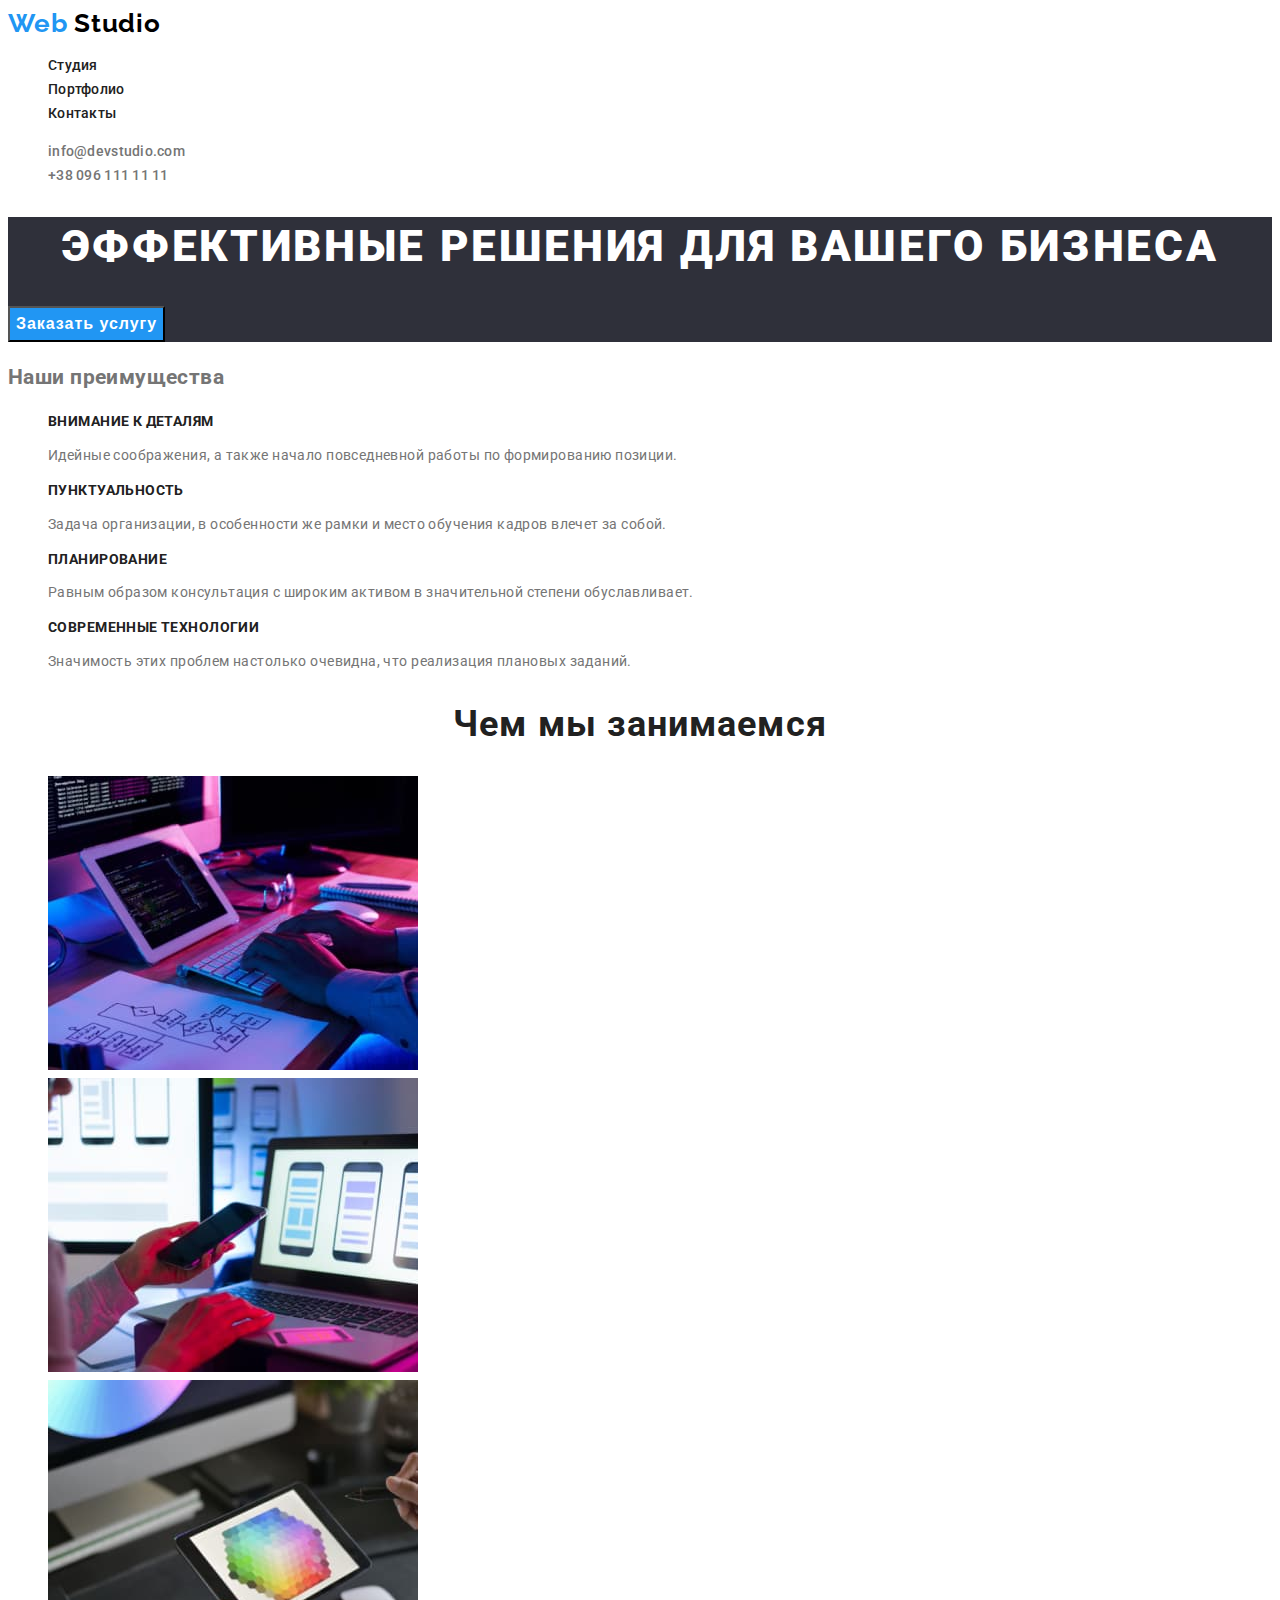
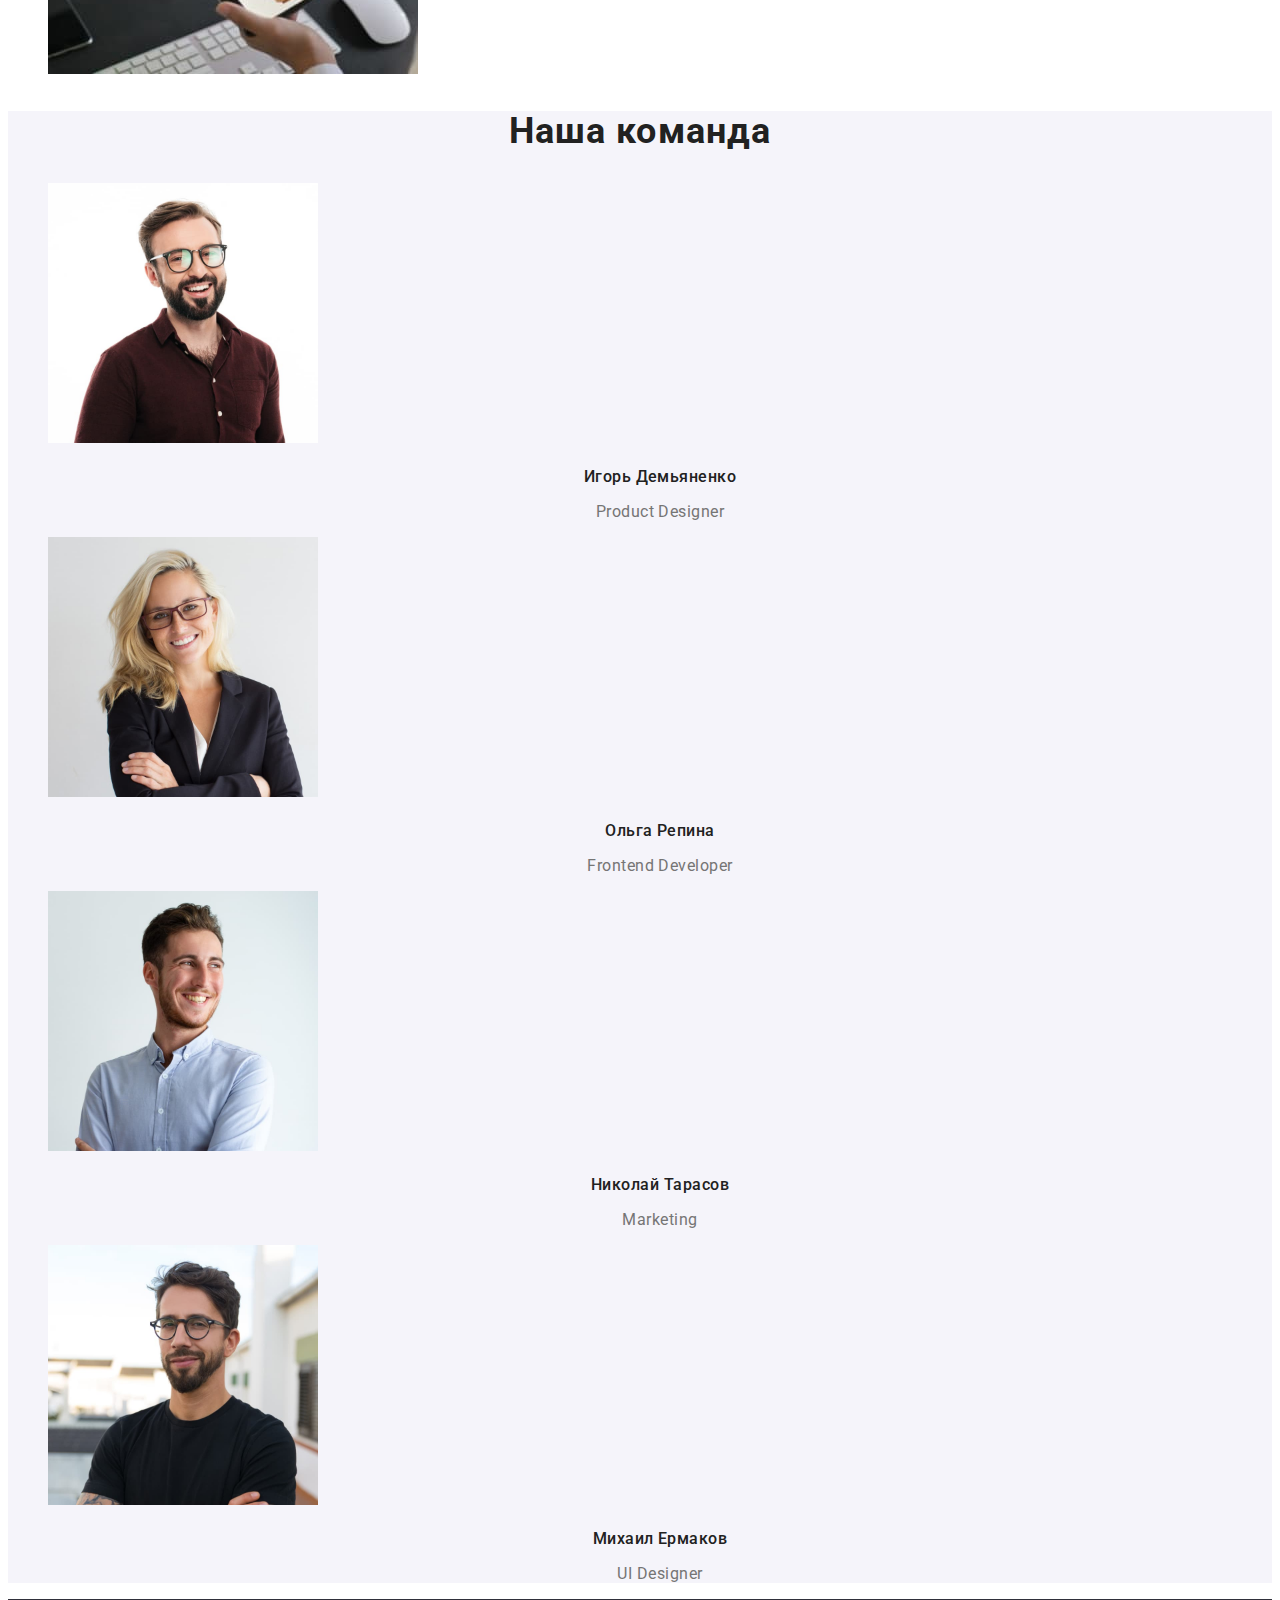
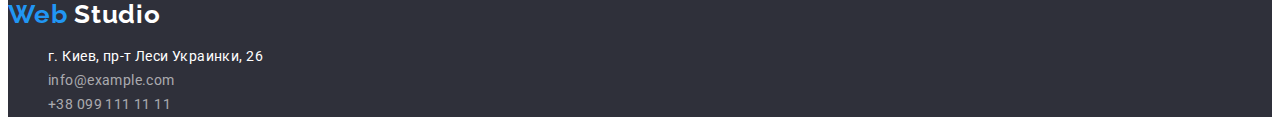
==== index.html @ 35b0f8e5 "Initial commit" ====
<!DOCTYPE html>
<html lang="ru">
	<head>
		<meta charset="UTF-8" />
		<meta http-equiv="X-UA-Compatible" content="IE=edge" />
		<meta name="viewport" content="width=device-width, initial-scale=1.0" />
		<title>Студия</title>
		<link rel="preconnect" href="https://fonts.googleapis.com" />
		<link rel="preconnect" href="https://fonts.gstatic.com" crossorigin />
		<link
			href="https://fonts.googleapis.com/css2?family=Raleway:wght@700&family=Roboto:wght@400;500;700;900&display=swap"
			rel="stylesheet"
		/>
		<link rel="stylesheet" href="./css/styles.css" />
	</head>
	<body>
		<!-- Хэдэр -->
		<header class="header-section">
			<a class="logo-header" lang="en" href="./">
				<span class="web-in-logo">Web</span>
				Studio
			</a>
			<nav>
				<ul class="main-nav">
					<li><a class="main-nav-link" href="./index.html">Студия</a></li>
					<li><a class="main-nav-link" href="./portfolio.html">Портфолио</a></li>
					<li><a class="main-nav-link" href="./contacts.html">Контакты</a></li>
				</ul>
			</nav>
			<ul class="contacts-header">
				<li><a href="mailto:info@devstudio.com" class="contacts-header-link">info@devstudio.com</a></li>
				<li><a href="tel:+380961111111" class="contacts-header-link">+38 096 111 11 11</a></li>
			</ul>
		</header>
		<main>
			<!-- Герой -->
			<section class="hero">
				<h1 class="hero-title">Эффективные решения для вашего бизнеса</h1>
				<button class="main-button" type="button">Заказать услугу</button>
			</section>
			<!-- Преимущества -->
			<section class="benefits">
				<h2 class="benefits-invisible">Наши преимущества</h2>
				<ul class="benefits-list">
					<li>
						<h3 class="benefits-title">Внимание к деталям</h3>
						<p class="benefits-text">
							Идейные соображения, а также начало повседневной работы по формированию позиции.
						</p>
					</li>
					<li>
						<h3 class="benefits-title">Пунктуальность</h3>
						<p class="benefits-text">
							Задача организации, в особенности же рамки и место обучения кадров влечет за собой.
						</p>
					</li>
					<li>
						<h3 class="benefits-title">Планирование</h3>
						<p class="benefits-text">
							Равным образом консультация с широким активом в значительной степени обуславливает.
						</p>
					</li>
					<li>
						<h3 class="benefits-title">Современные технологии</h3>
						<p class="benefits-text">Значимость этих проблем настолько очевидна, что реализация плановых заданий.</p>
					</li>
				</ul>
			</section>
			<!-- Чем мы занимаемся -->
			<section class="what-are-we-doing">
				<h2 class="what-are-we-doing-title">Чем мы занимаемся</h2>
				<ul class="what-are-we-doing-list">
					<li class="what-are-we-doing-item">
						<img src="./images/what-are-we-doing/what-are-we-doing-1.jpg" alt="Коддинг" width="370" height="294" />
					</li>
					<li class="what-are-we-doing-item">
						<img
							src="./images/what-are-we-doing/what-are-we-doing-2.jpg"
							alt="Мобильная версия"
							width="370"
							height="294"
						/>
					</li>
					<li class="what-are-we-doing-item">
						<img
							src="./images/what-are-we-doing/what-are-we-doing-3.jpg"
							alt="Разработка дизайна"
							width="370"
							height="294"
						/>
					</li>
				</ul>
			</section>
			<!-- Наша команда -->
			<section class="our-team">
				<h2 class="our-team-title">Наша команда</h2>
				<ul class="our-team-list">
					<li class="our-team-item">
						<img src="./images/our-team/our-team-Igor.jpg" alt="Игорь Демьяненко" width="270" height="260" />
						<h3 class="our-team-name">Игорь Демьяненко</h3>
						<p class="our-team-work-position">Product Designer</p>
					</li>
					<li class="our-team-item">
						<img src="./images/our-team/our-team-Olga.jpg" alt="Ольга Репина" width="270" height="260" />
						<h3 class="our-team-name">Ольга Репина</h3>
						<p class="our-team-work-position">Frontend Developer</p>
					</li>
					<li class="our-team-item">
						<img src="./images/our-team/our-team-Nikolai.jpg" alt="Николай Тарасов" width="270" height="260" />
						<h3 class="our-team-name">Николай Тарасов</h3>
						<p class="our-team-work-position">Marketing</p>
					</li>
					<li class="our-team-item">
						<img src="./images/our-team/our-team-Mikhail.jpg" alt="Михаил Ермаков" width="270" height="260" />
						<h3 class="our-team-name">Михаил Ермаков</h3>
						<p class="our-team-work-position">UI Designer</p>
					</li>
				</ul>
			</section>
		</main>
		<!-- Футер -->
		<footer class="footer-section">
			<a class="logo-footer" lang="en" href="./">
				<span class="web-in-logo">Web</span>
				Studio
			</a>
			<address>
				<ul class="address-list">
					<li>
						<a class="address-footer" href="https://tinyurl.com/2mnkw5w6" target="_blank" rel="noopener noreferrer">
							г. Киев, пр-т Леси Украинки, 26
						</a>
					</li>
					<li><a class="contacts-footer" href="mailto:info@example.com">info@example.com</a></li>
					<li><a class="contacts-footer" href="tel:+380991111111">+38 099 111 11 11</a></li>
				</ul>
			</address>
		</footer>
	</body>
</html>
---- css/styles.css ----
:root {
	--accent-color: #2196f3;
	--primary-black: #212121;
	--primary-grey: #757575;
	--white: #ffffff;
	--background-black: #2f303a;
	--background-grey: #f5f4fa;
}
body {
	font-family: roboto, sans-serif;
	color: var(--primary-grey);
	font-size: 14px;
	line-height: 1.71;
	letter-spacing: 0.03em;
}
.header-section {
	background-color: var(--white);
}
.logo-header {
	font-family: raleway, sans-serif;
	font-weight: 700;
	font-size: 26px;
	line-height: 1.2;
	letter-spacing: 0.03em;
	color: #000000;
	text-decoration: none;
}
.web-in-logo {
	color: var(--accent-color);
}
.main-nav,
.contacts-header,
.benefits-list,
.what-are-we-doing-list,
.our-team-list,
.address-list,
.sorting-list,
.portfolio-list {
	list-style-type: none;
}
.contacts-header-link,
.main-nav-link {
	font-weight: 500;
	line-height: 1.2;
	letter-spacing: 0.02em;
	text-decoration: none;
}
.contacts-header-link {
	color: var(--primary-grey);
}
.main-nav-link {
	color: var(--primary-black);
}
.main-nav-link:hover,
.main-nav-link:focus,
.contacts-header-link:hover,
.contacts-header-link:focus {
	color: var(--accent-color);
}
.hero {
	background-color: var(--background-black);
}
.hero-title {
	font-weight: 900;
	font-size: 44px;
	line-height: 1.36;
	text-transform: uppercase;
	text-align: center;
	letter-spacing: 0.06em;
	color: var(--white);
}
.main-button {
	font-weight: 700;
	font-size: 16px;
	line-height: 1.88;
	display: flex;
	align-items: center;
	text-align: center;
	letter-spacing: 0.06em;
	color: var(--white);

	cursor: pointer;

	background-color: var(--accent-color);
}
.benefits,
.what-are-we-doing {
	background-color: var(--white);
}
.benefits-title {
	font-size: 14px;
	line-height: 1.2;
	text-transform: uppercase;
	color: var(--primary-black);
}
.what-are-we-doing-title,
.our-team-title {
	font-size: 36px;
	line-height: 1.16;
	text-align: center;
	letter-spacing: 0.03em;
	color: var(--primary-black);
}
.our-team {
	background-color: var(--background-grey);
}
.our-team-name {
	font-weight: 500;
	color: var(--primary-black);
}
.our-team-work-position {
	color: var(--primary-grey);
}
.our-team-work-position,
.our-team-name {
	font-size: 16px;
	line-height: 1.19;
	text-align: center;
	letter-spacing: 0.03em;
}
.footer-section {
	background-color: var(--background-black);
}
.logo-footer {
	font-family: raleway, sans-serif;
	font-weight: 700;
	font-size: 26px;
	line-height: 1.19;
	letter-spacing: 0.03em;
	color: var(--white);
	text-decoration: none;
}
.address-footer {
	text-decoration: none;
	color: var(--white);
	font-style: normal;
}
.contacts-footer {
	text-decoration: none;
	color: rgba(255, 255, 255, 0.6);
	font-style: normal;
}
.address-footer:hover,
.address-footer:focus,
.contacts-footer:hover,
.contacts-footer:focus {
	color: var(--accent-color);
}
.sort-button {
	font-weight: 500;
	font-size: 16px;
	line-height: 1.62;
	text-align: center;
	letter-spacing: 0.03em;
	color: var(--primary-black);

	background-color: var(--background-grey);

	cursor: pointer;
}
.sort-button:hover,
.sort-button:focus {
	color: var(--white);
	background-color: var(--accent-color);
}
.project-name {
	font-size: 18px;
	line-height: 2;
	letter-spacing: 0.06em;
	color: var(--primary-black);
}
.sort-item {
	font-size: 16px;
	line-height: 1.88;
	letter-spacing: 0.03em;
	color: var(--primary-grey);
}
.projects-item {
	text-decoration: none;
}
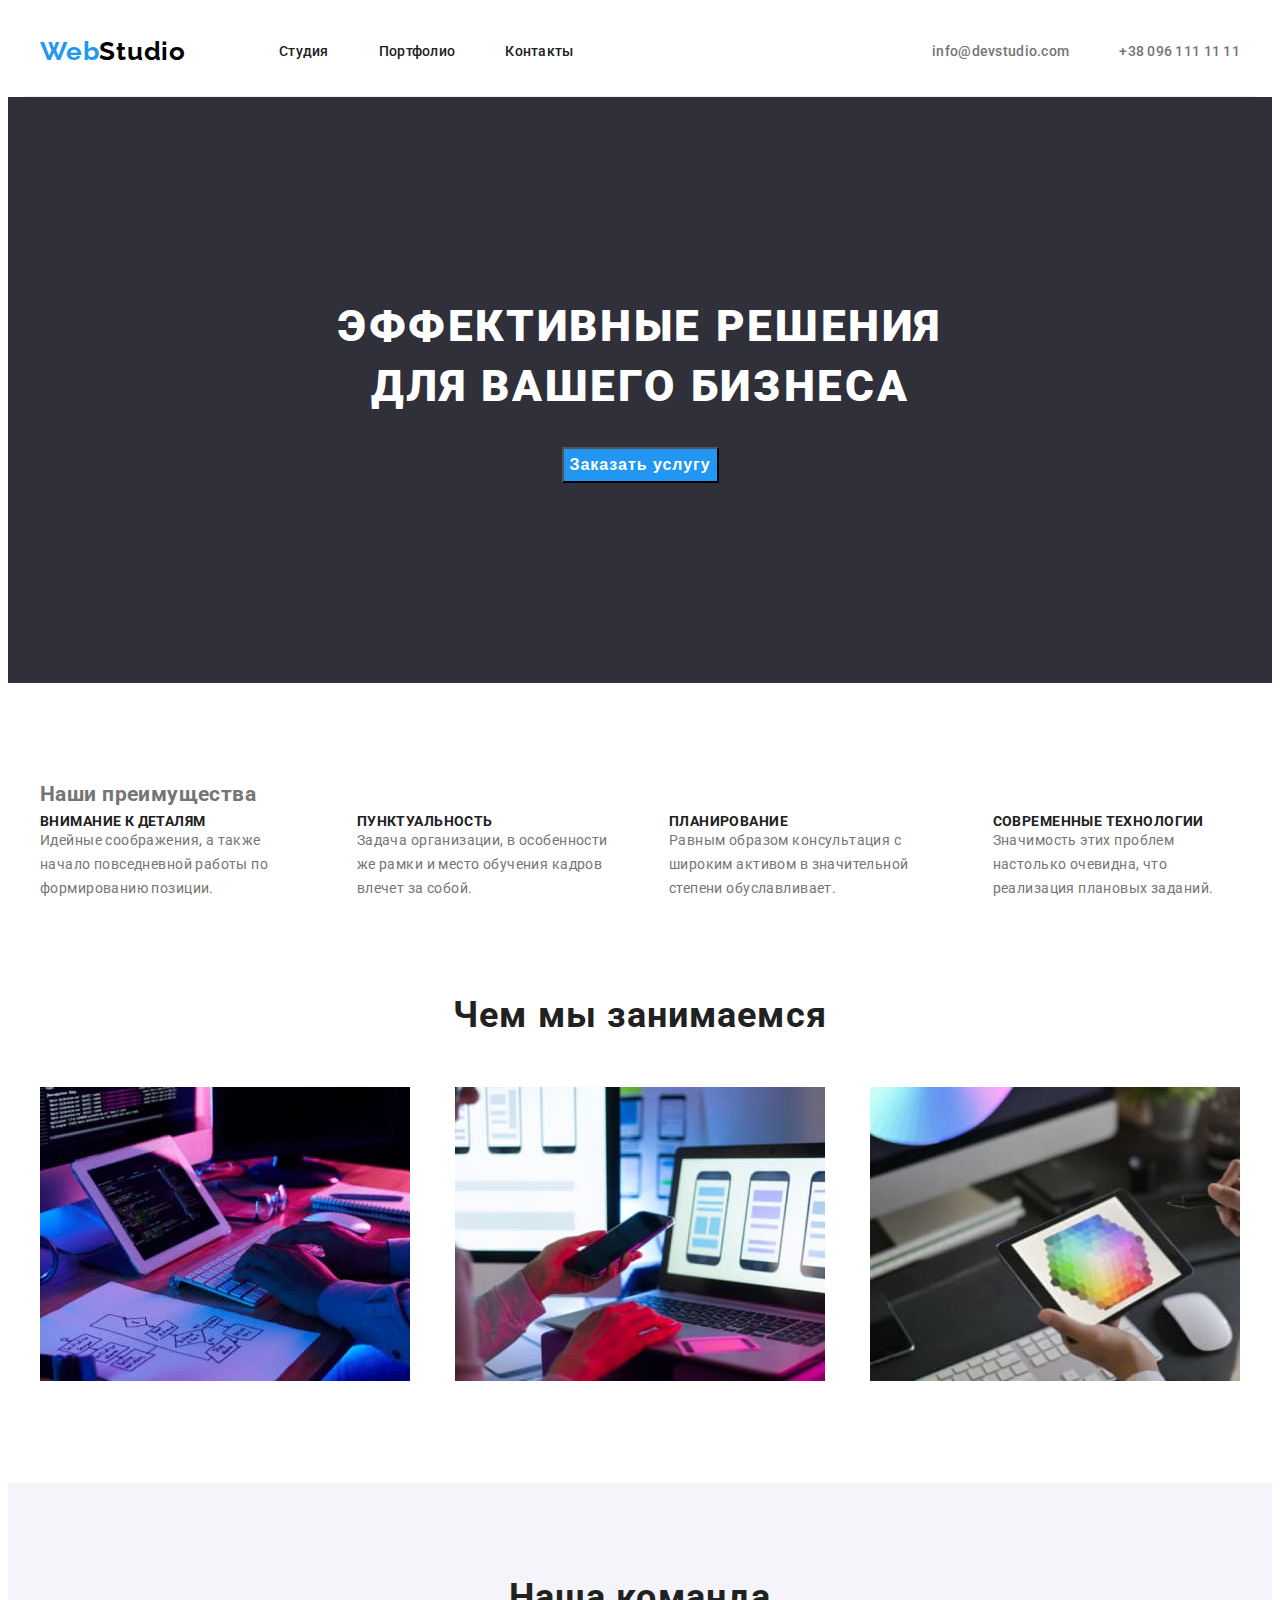
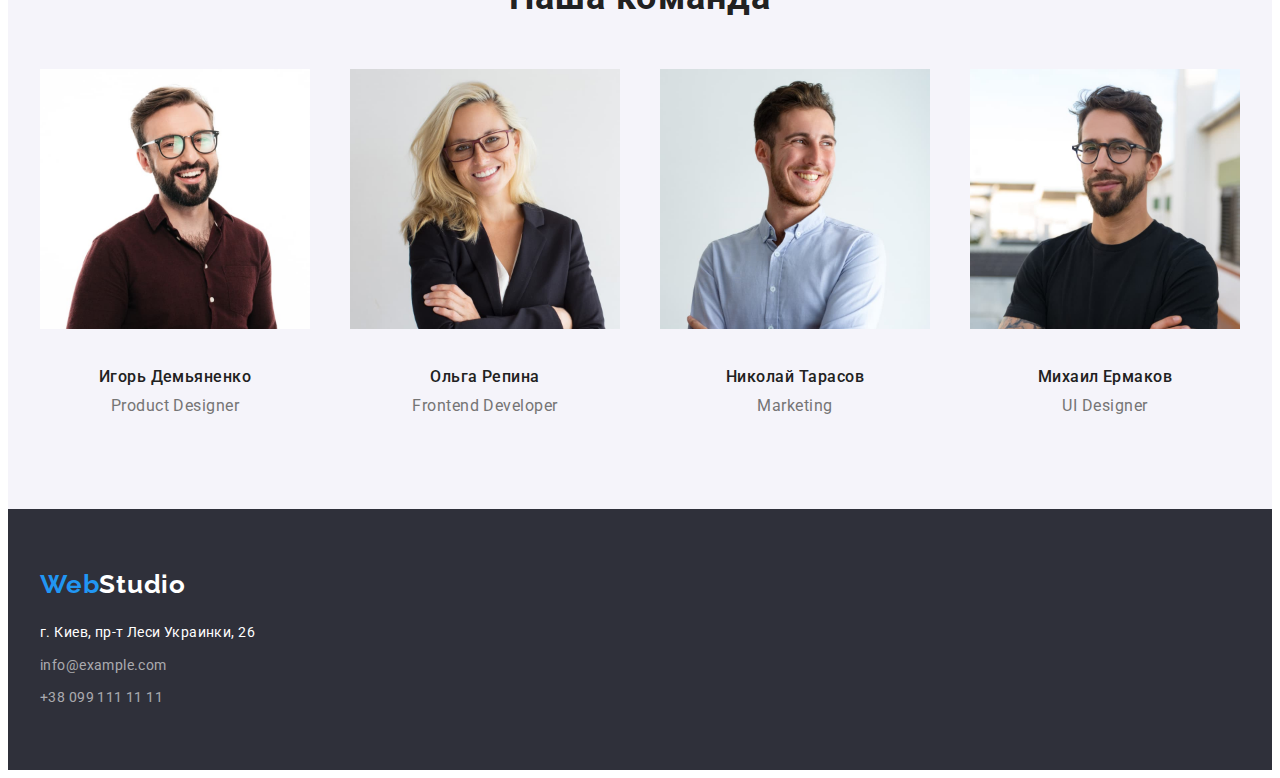
==== commit c97954c7: "Добавил и оформил флексы + нормализацию добавил" ====
--- a/index.html
+++ b/index.html
@@ -11,64 +11,73 @@
 			href="https://fonts.googleapis.com/css2?family=Raleway:wght@700&family=Roboto:wght@400;500;700;900&display=swap"
 			rel="stylesheet"
 		/>
+		<link
+			rel="stylesheet"
+			href="https://cdnjs.cloudflare.com/ajax/libs/modern-normalize/1.1.0/modern-normalize.min.css"
+			integrity="sha512-wpPYUAdjBVSE4KJnH1VR1HeZfpl1ub8YT/NKx4PuQ5NmX2tKuGu6U/JRp5y+Y8XG2tV+wKQpNHVUX03MfMFn9Q=="
+			crossorigin="anonymous"
+			referrerpolicy="no-referrer"
+		/>
 		<link rel="stylesheet" href="./css/styles.css" />
 	</head>
 	<body>
 		<!-- Хэдэр -->
-		<header class="header-section">
+		<header class="header-section container">
 			<a class="logo-header" lang="en" href="./">
-				<span class="web-in-logo">Web</span>
-				Studio
+				<span class="web-in-logo">Web</span>Studio
 			</a>
 			<nav>
 				<ul class="main-nav">
-					<li><a class="main-nav-link" href="./index.html">Студия</a></li>
-					<li><a class="main-nav-link" href="./portfolio.html">Портфолио</a></li>
-					<li><a class="main-nav-link" href="./contacts.html">Контакты</a></li>
+					<li class="main-nav-item"><a class="main-nav-link" href="./index.html">Студия</a></li>
+					<li class="main-nav-item"><a class="main-nav-link" href="./portfolio.html">Портфолио</a></li>
+					<li class="main-nav-item"><a class="main-nav-link" href="./contacts.html">Контакты</a></li>
 				</ul>
 			</nav>
 			<ul class="contacts-header">
-				<li><a href="mailto:info@devstudio.com" class="contacts-header-link">info@devstudio.com</a></li>
-				<li><a href="tel:+380961111111" class="contacts-header-link">+38 096 111 11 11</a></li>
+				<li class="contacts-header-item"><a href="mailto:info@devstudio.com" class="contacts-header-link">info@devstudio.com</a></li>
+				<li class="contacts-header-item"><a href="tel:+380961111111" class="contacts-header-link">+38 096 111 11 11</a></li>
 			</ul>
 		</header>
 		<main>
 			<!-- Герой -->
-			<section class="hero">
-				<h1 class="hero-title">Эффективные решения для вашего бизнеса</h1>
-				<button class="main-button" type="button">Заказать услугу</button>
+			<section class="hero section">
+				<div class="container">
+					<h1 class="hero-title">Эффективные решения </br> для вашего бизнеса</h1>
+					<button class="main-button centered" type="button">Заказать услугу</button>
+				</div>
 			</section>
 			<!-- Преимущества -->
-			<section class="benefits">
-				<h2 class="benefits-invisible">Наши преимущества</h2>
+			<section class="benefits section">
+				<div class="container"><h2 class="benefits-invisible">Наши преимущества</h2>
 				<ul class="benefits-list">
-					<li>
+					<li class="benefits-list-item">
 						<h3 class="benefits-title">Внимание к деталям</h3>
 						<p class="benefits-text">
 							Идейные соображения, а также начало повседневной работы по формированию позиции.
 						</p>
 					</li>
-					<li>
+					<li class="benefits-list-item">
 						<h3 class="benefits-title">Пунктуальность</h3>
 						<p class="benefits-text">
 							Задача организации, в особенности же рамки и место обучения кадров влечет за собой.
 						</p>
 					</li>
-					<li>
+					<li class="benefits-list-item">
 						<h3 class="benefits-title">Планирование</h3>
 						<p class="benefits-text">
 							Равным образом консультация с широким активом в значительной степени обуславливает.
 						</p>
 					</li>
-					<li>
+					<li class="benefits-list-item">
 						<h3 class="benefits-title">Современные технологии</h3>
 						<p class="benefits-text">Значимость этих проблем настолько очевидна, что реализация плановых заданий.</p>
 					</li>
-				</ul>
+				</ul></div>
+				
 			</section>
 			<!-- Чем мы занимаемся -->
-			<section class="what-are-we-doing">
-				<h2 class="what-are-we-doing-title">Чем мы занимаемся</h2>
+			<section class="what-are-we-doing section">
+				<div class="container"><h2 class="what-are-we-doing-title">Чем мы занимаемся</h2>
 				<ul class="what-are-we-doing-list">
 					<li class="what-are-we-doing-item">
 						<img src="./images/what-are-we-doing/what-are-we-doing-1.jpg" alt="Коддинг" width="370" height="294" />
@@ -89,11 +98,13 @@
 							height="294"
 						/>
 					</li>
-				</ul>
+				</ul></div>
+				
 			</section>
 			<!-- Наша команда -->
-			<section class="our-team">
-				<h2 class="our-team-title">Наша команда</h2>
+			<section class="our-team section">
+				<div class="container">
+					<h2 class="our-team-title">Наша команда</h2>
 				<ul class="our-team-list">
 					<li class="our-team-item">
 						<img src="./images/our-team/our-team-Igor.jpg" alt="Игорь Демьяненко" width="270" height="260" />
@@ -116,25 +127,27 @@
 						<p class="our-team-work-position">UI Designer</p>
 					</li>
 				</ul>
+				</div>
 			</section>
 		</main>
 		<!-- Футер -->
 		<footer class="footer-section">
-			<a class="logo-footer" lang="en" href="./">
-				<span class="web-in-logo">Web</span>
-				Studio
+			<div class="container">
+				<a class="logo-footer" lang="en" href="./">
+				<span class="web-in-logo">Web</span>Studio
 			</a>
 			<address>
 				<ul class="address-list">
-					<li>
+					<li class="address-list-item">
 						<a class="address-footer" href="https://tinyurl.com/2mnkw5w6" target="_blank" rel="noopener noreferrer">
 							г. Киев, пр-т Леси Украинки, 26
 						</a>
 					</li>
-					<li><a class="contacts-footer" href="mailto:info@example.com">info@example.com</a></li>
-					<li><a class="contacts-footer" href="tel:+380991111111">+38 099 111 11 11</a></li>
+					<li class="address-list-item"><a class="contacts-footer" href="mailto:info@example.com">info@example.com</a></li>
+					<li class="address-list-item"><a class="contacts-footer" href="tel:+380991111111">+38 099 111 11 11</a></li>
 				</ul>
 			</address>
+			</div>
 		</footer>
 	</body>
 </html>
--- a/css/styles.css
+++ b/css/styles.css
@@ -13,8 +13,34 @@
 	line-height: 1.71;
 	letter-spacing: 0.03em;
 }
-.header-section {
+ul,
+h1,
+h2,
+h3,
+h4,
+h5,
+h6,
+p {
+	margin-top: 0;
+	margin-bottom: 0;
+	padding-inline-start: 0;
+}
+.centered {
+	margin-left: auto;
+	margin-right: auto;
+}
+.container {
+	width: 1200px;
+	margin-left: auto;
+	margin-right: auto;
+	padding-left: 15px;
+	padding-right: 15px;
+}
+.header-section.container {
 	background-color: var(--white);
+	display: flex;
+	align-items: center;
+	border-bottom: 1px solid #ececec;
 }
 .logo-header {
 	font-family: raleway, sans-serif;
@@ -25,8 +51,26 @@
 	color: #000000;
 	text-decoration: none;
 }
+.main-nav {
+	display: flex;
+	margin-left: 93px;
+	margin-top: 32px;
+	margin-bottom: 32px;
+}
+.main-nav-item:not(:first-child),
+.contacts-header-item:not(:first-child) {
+	margin-left: 50px;
+}
+.contacts-header {
+	display: flex;
+	margin-left: auto;
+}
 .web-in-logo {
 	color: var(--accent-color);
+}
+.section {
+	padding-top: 94px;
+	padding-bottom: 94px;
 }
 .main-nav,
 .contacts-header,
@@ -68,6 +112,12 @@
 	text-align: center;
 	letter-spacing: 0.06em;
 	color: var(--white);
+
+	margin-bottom: 30px;
+}
+.hero.section {
+	padding-top: 200px;
+	padding-bottom: 200px;
 }
 .main-button {
 	font-weight: 700;
@@ -82,6 +132,13 @@
 	cursor: pointer;
 
 	background-color: var(--accent-color);
+}
+.benefits-list {
+	display: flex;
+	justify-content: space-between;
+}
+.benefits-list-item:not(:first-child) {
+	margin-left: 50px;
 }
 .benefits,
 .what-are-we-doing {
@@ -93,6 +150,10 @@
 	text-transform: uppercase;
 	color: var(--primary-black);
 }
+.what-are-we-doing-list {
+	display: flex;
+	justify-content: space-between;
+}
 .what-are-we-doing-title,
 .our-team-title {
 	font-size: 36px;
@@ -100,13 +161,24 @@
 	text-align: center;
 	letter-spacing: 0.03em;
 	color: var(--primary-black);
+
+	margin-bottom: 50px;
+}
+.what-are-we-doing {
+	padding-top: 0;
 }
 .our-team {
 	background-color: var(--background-grey);
 }
+.our-team-list {
+	display: flex;
+	justify-content: space-between;
+}
 .our-team-name {
 	font-weight: 500;
 	color: var(--primary-black);
+	margin-top: 30px;
+	margin-bottom: 10px;
 }
 .our-team-work-position {
 	color: var(--primary-grey);
@@ -120,6 +192,8 @@
 }
 .footer-section {
 	background-color: var(--background-black);
+	padding-top: 60px;
+	padding-bottom: 60px;
 }
 .logo-footer {
 	font-family: raleway, sans-serif;
@@ -130,6 +204,7 @@
 	color: var(--white);
 	text-decoration: none;
 }
+
 .address-footer {
 	text-decoration: none;
 	color: var(--white);
@@ -139,6 +214,12 @@
 	text-decoration: none;
 	color: rgba(255, 255, 255, 0.6);
 	font-style: normal;
+}
+.address-list-item:not(:first-child) {
+	margin-top: 9px;
+}
+.address-list {
+	margin-top: 20px;
 }
 .address-footer:hover,
 .address-footer:focus,
@@ -146,6 +227,7 @@
 .contacts-footer:focus {
 	color: var(--accent-color);
 }
+/* Portfolio  */
 .sort-button {
 	font-weight: 500;
 	font-size: 16px;
@@ -158,16 +240,35 @@
 
 	cursor: pointer;
 }
+.sorting-list {
+	display: flex;
+	justify-content: center;
+	margin-bottom: 50px;
+}
+.sorting-list-item:not(:first-child) {
+	padding-left: 8px;
+}
 .sort-button:hover,
 .sort-button:focus {
 	color: var(--white);
 	background-color: var(--accent-color);
+}
+.portfolio-list {
+	display: flex;
+	flex-wrap: wrap;
+	margin-left: -30px;
+	margin-top: -30px;
+}
+.portfolio-list-item {
+	padding-left: 30px;
+	padding-top: 30px;
 }
 .project-name {
 	font-size: 18px;
 	line-height: 2;
 	letter-spacing: 0.06em;
 	color: var(--primary-black);
+	margin-bottom: 4px;
 }
 .sort-item {
 	font-size: 16px;
@@ -178,3 +279,12 @@
 .projects-item {
 	text-decoration: none;
 }
+.portfolio-img {
+	display: block;
+}
+.project-info {
+	margin-top: 20px;
+	border-bottom: 1px solid #eeeeee;
+	border-left: 1px solid #eeeeee;
+	border-right: 1px solid #eeeeee;
+}
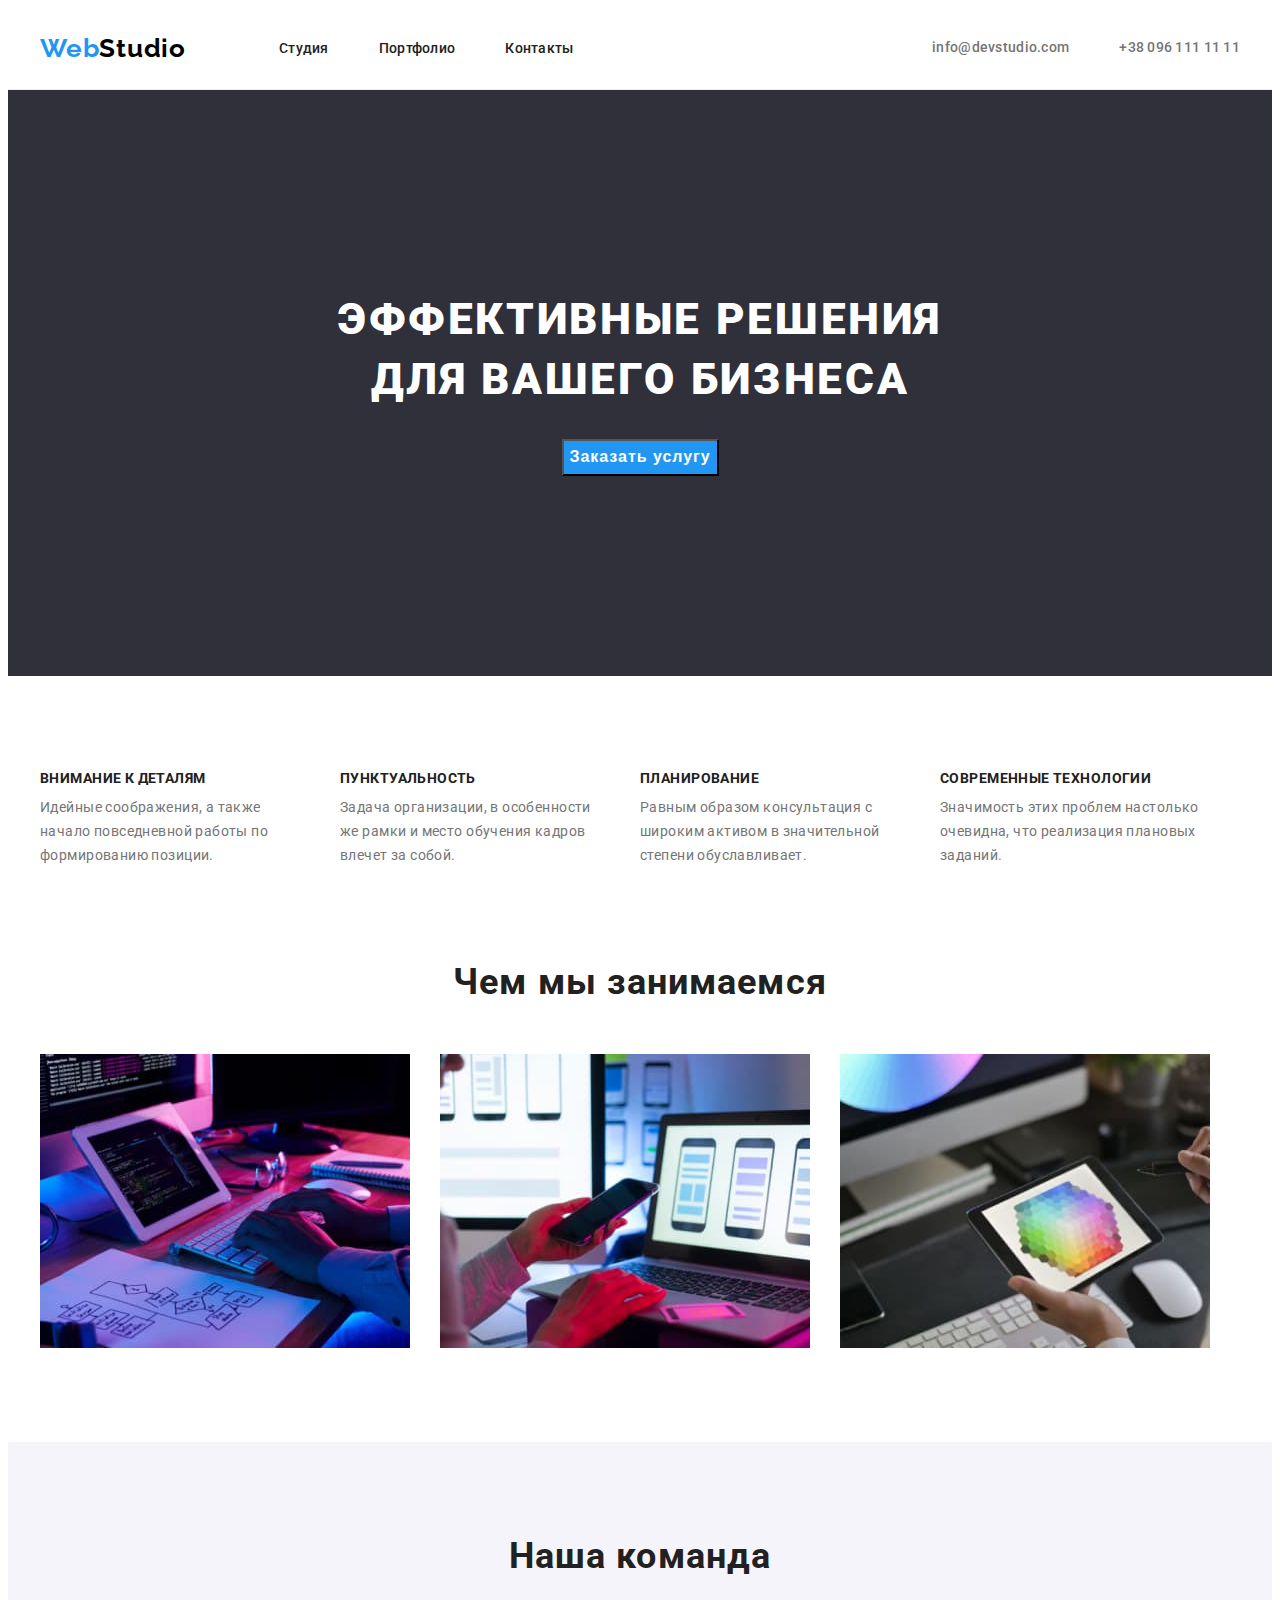
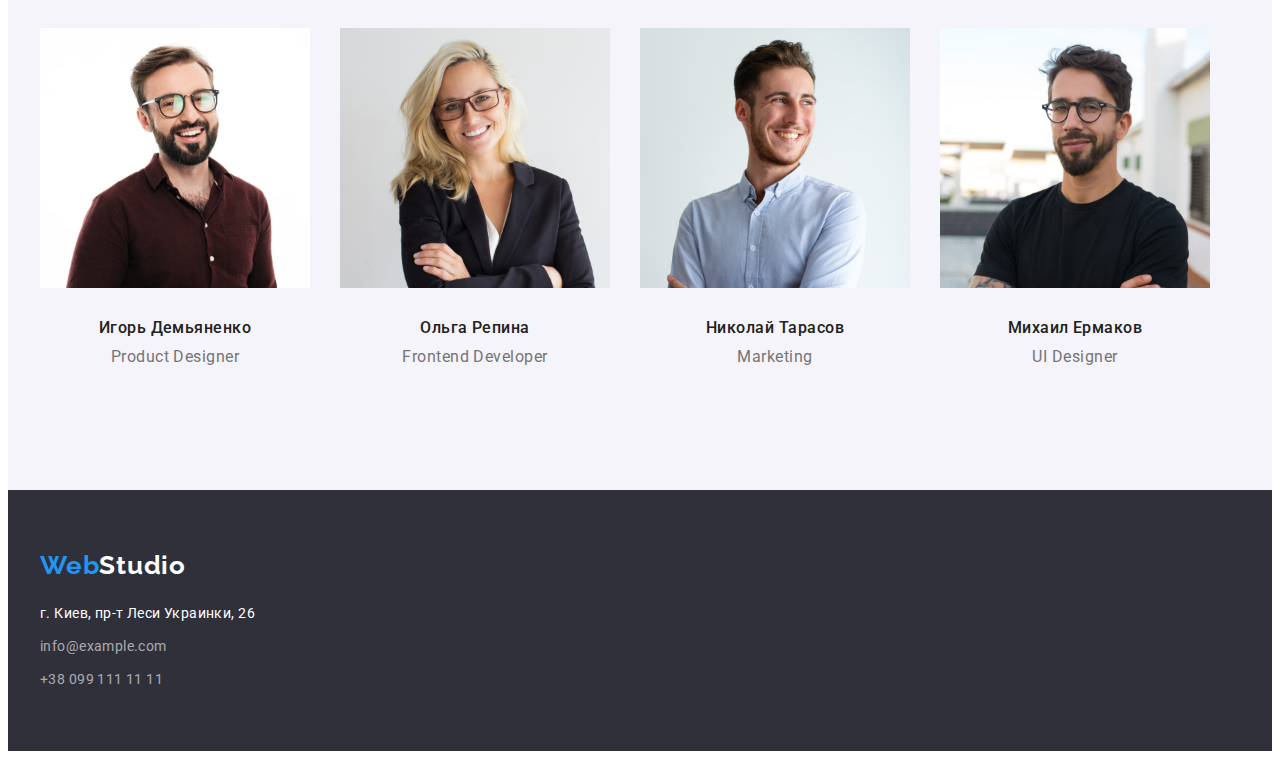
==== commit 8afddb9c: "Исправил ошибки" ====
--- a/index.html
+++ b/index.html
@@ -22,25 +22,31 @@
 	</head>
 	<body>
 		<!-- Хэдэр -->
-		<header class="header-section container">
-			<a class="logo-header" lang="en" href="./">
-				<span class="web-in-logo">Web</span>Studio
-			</a>
-			<nav>
-				<ul class="main-nav">
-					<li class="main-nav-item"><a class="main-nav-link" href="./index.html">Студия</a></li>
-					<li class="main-nav-item"><a class="main-nav-link" href="./portfolio.html">Портфолио</a></li>
-					<li class="main-nav-item"><a class="main-nav-link" href="./contacts.html">Контакты</a></li>
+		<header class="header-section">
+			<div class="container">
+				<a class="logo-header" lang="en" href="./">
+					<span class="web-in-logo">Web</span>Studio
+				</a>
+				<nav>
+					<ul class="main-nav">
+						<li class="main-nav-item"><a class="main-nav-link" href="./index.html">Студия</a></li>
+						<li class="main-nav-item"><a class="main-nav-link" href="./portfolio.html">Портфолио</a></li>
+						<li class="main-nav-item"><a class="main-nav-link" href="./contacts.html">Контакты</a></li>
+					</ul>
+				</nav>
+				<ul class="contacts-header">
+					<li class="contacts-header-item">
+						<a href="mailto:info@devstudio.com" class="contacts-header-link">info@devstudio.com</a>
+					</li>
+					<li class="contacts-header-item">
+						<a href="tel:+380961111111" class="contacts-header-link">+38 096 111 11 11</a>
+					</li>
 				</ul>
-			</nav>
-			<ul class="contacts-header">
-				<li class="contacts-header-item"><a href="mailto:info@devstudio.com" class="contacts-header-link">info@devstudio.com</a></li>
-				<li class="contacts-header-item"><a href="tel:+380961111111" class="contacts-header-link">+38 096 111 11 11</a></li>
-			</ul>
+			</div>
 		</header>
 		<main>
 			<!-- Герой -->
-			<section class="hero section">
+			<section class="hero">
 				<div class="container">
 					<h1 class="hero-title">Эффективные решения </br> для вашего бизнеса</h1>
 					<button class="main-button centered" type="button">Заказать услугу</button>
@@ -48,7 +54,7 @@
 			</section>
 			<!-- Преимущества -->
 			<section class="benefits section">
-				<div class="container"><h2 class="benefits-invisible">Наши преимущества</h2>
+				<div class="container"><h2 class="visually-hidden">Наши преимущества</h2>
 				<ul class="benefits-list">
 					<li class="benefits-list-item">
 						<h3 class="benefits-title">Внимание к деталям</h3>
@@ -108,23 +114,27 @@
 				<ul class="our-team-list">
 					<li class="our-team-item">
 						<img src="./images/our-team/our-team-Igor.jpg" alt="Игорь Демьяненко" width="270" height="260" />
-						<h3 class="our-team-name">Игорь Демьяненко</h3>
-						<p class="our-team-work-position">Product Designer</p>
+						<div class="our-team-div"><h3 class="our-team-name">Игорь Демьяненко</h3>
+						<p class="our-team-work-position">Product Designer</p></div>
+						
 					</li>
 					<li class="our-team-item">
 						<img src="./images/our-team/our-team-Olga.jpg" alt="Ольга Репина" width="270" height="260" />
-						<h3 class="our-team-name">Ольга Репина</h3>
-						<p class="our-team-work-position">Frontend Developer</p>
+						<div class="our-team-div"><h3 class="our-team-name">Ольга Репина</h3>
+						<p class="our-team-work-position">Frontend Developer</p></div>
+						
 					</li>
 					<li class="our-team-item">
 						<img src="./images/our-team/our-team-Nikolai.jpg" alt="Николай Тарасов" width="270" height="260" />
-						<h3 class="our-team-name">Николай Тарасов</h3>
-						<p class="our-team-work-position">Marketing</p>
+						<div class="our-team-div"><h3 class="our-team-name">Николай Тарасов</h3>
+						<p class="our-team-work-position">Marketing</p></div>
+						
 					</li>
 					<li class="our-team-item">
 						<img src="./images/our-team/our-team-Mikhail.jpg" alt="Михаил Ермаков" width="270" height="260" />
-						<h3 class="our-team-name">Михаил Ермаков</h3>
-						<p class="our-team-work-position">UI Designer</p>
+						<div class="our-team-div"><h3 class="our-team-name">Михаил Ермаков</h3>
+						<p class="our-team-work-position">UI Designer</p></div>
+						
 					</li>
 				</ul>
 				</div>
--- a/css/styles.css
+++ b/css/styles.css
@@ -25,6 +25,10 @@
 	margin-bottom: 0;
 	padding-inline-start: 0;
 }
+img {
+	display: block;
+	max-width: 100%;
+}
 .centered {
 	margin-left: auto;
 	margin-right: auto;
@@ -36,10 +40,12 @@
 	padding-left: 15px;
 	padding-right: 15px;
 }
-.header-section.container {
+.header-section > .container {
 	background-color: var(--white);
 	display: flex;
 	align-items: center;
+}
+.header-section {
 	border-bottom: 1px solid #ececec;
 }
 .logo-header {
@@ -50,12 +56,10 @@
 	letter-spacing: 0.03em;
 	color: #000000;
 	text-decoration: none;
+	margin-right: 93px;
 }
 .main-nav {
 	display: flex;
-	margin-left: 93px;
-	margin-top: 32px;
-	margin-bottom: 32px;
 }
 .main-nav-item:not(:first-child),
 .contacts-header-item:not(:first-child) {
@@ -94,6 +98,9 @@
 }
 .main-nav-link {
 	color: var(--primary-black);
+	display: block;
+	padding-top: 32px;
+	padding-bottom: 32px;
 }
 .main-nav-link:hover,
 .main-nav-link:focus,
@@ -103,6 +110,8 @@
 }
 .hero {
 	background-color: var(--background-black);
+	padding-top: 200px;
+	padding-bottom: 200px;
 }
 .hero-title {
 	font-weight: 900;
@@ -133,12 +142,26 @@
 
 	background-color: var(--accent-color);
 }
+.visually-hidden {
+	position: absolute;
+	width: 1px;
+	height: 1px;
+	margin: -1px;
+	border: 0;
+	padding: 0;
+	white-space: nowrap;
+	clip-path: inset(100%);
+	clip: rect(0 0 0 0);
+	overflow: hidden;
+}
 .benefits-list {
 	display: flex;
-	justify-content: space-between;
+}
+.benefits-list-item {
+	max-width: 270px;
 }
 .benefits-list-item:not(:first-child) {
-	margin-left: 50px;
+	margin-left: 30px;
 }
 .benefits,
 .what-are-we-doing {
@@ -149,10 +172,13 @@
 	line-height: 1.2;
 	text-transform: uppercase;
 	color: var(--primary-black);
+	margin-bottom: 10px;
 }
 .what-are-we-doing-list {
 	display: flex;
-	justify-content: space-between;
+}
+.what-are-we-doing-item:not(:first-child) {
+	margin-left: 30px;
 }
 .what-are-we-doing-title,
 .our-team-title {
@@ -172,16 +198,22 @@
 }
 .our-team-list {
 	display: flex;
-	justify-content: space-between;
-}
+}
+.our-team-item:not(:first-child) {
+	margin-left: 30px;
+}
+
 .our-team-name {
 	font-weight: 500;
 	color: var(--primary-black);
-	margin-top: 30px;
 	margin-bottom: 10px;
 }
 .our-team-work-position {
 	color: var(--primary-grey);
+}
+.our-team-div {
+	padding-top: 30px;
+	padding-bottom: 30px;
 }
 .our-team-work-position,
 .our-team-name {
@@ -203,6 +235,7 @@
 	letter-spacing: 0.03em;
 	color: var(--white);
 	text-decoration: none;
+	margin-bottom: 30px;
 }
 
 .address-footer {
@@ -246,7 +279,7 @@
 	margin-bottom: 50px;
 }
 .sorting-list-item:not(:first-child) {
-	padding-left: 8px;
+	margin-left: 8px;
 }
 .sort-button:hover,
 .sort-button:focus {
@@ -260,8 +293,8 @@
 	margin-top: -30px;
 }
 .portfolio-list-item {
-	padding-left: 30px;
-	padding-top: 30px;
+	margin-left: 30px;
+	margin-top: 30px;
 }
 .project-name {
 	font-size: 18px;
@@ -279,11 +312,12 @@
 .projects-item {
 	text-decoration: none;
 }
-.portfolio-img {
-	display: block;
-}
+
 .project-info {
-	margin-top: 20px;
+	padding-top: 20px;
+	padding-bottom: 20px;
+	padding-left: 24px;
+	padding-right: 24px;
 	border-bottom: 1px solid #eeeeee;
 	border-left: 1px solid #eeeeee;
 	border-right: 1px solid #eeeeee;
